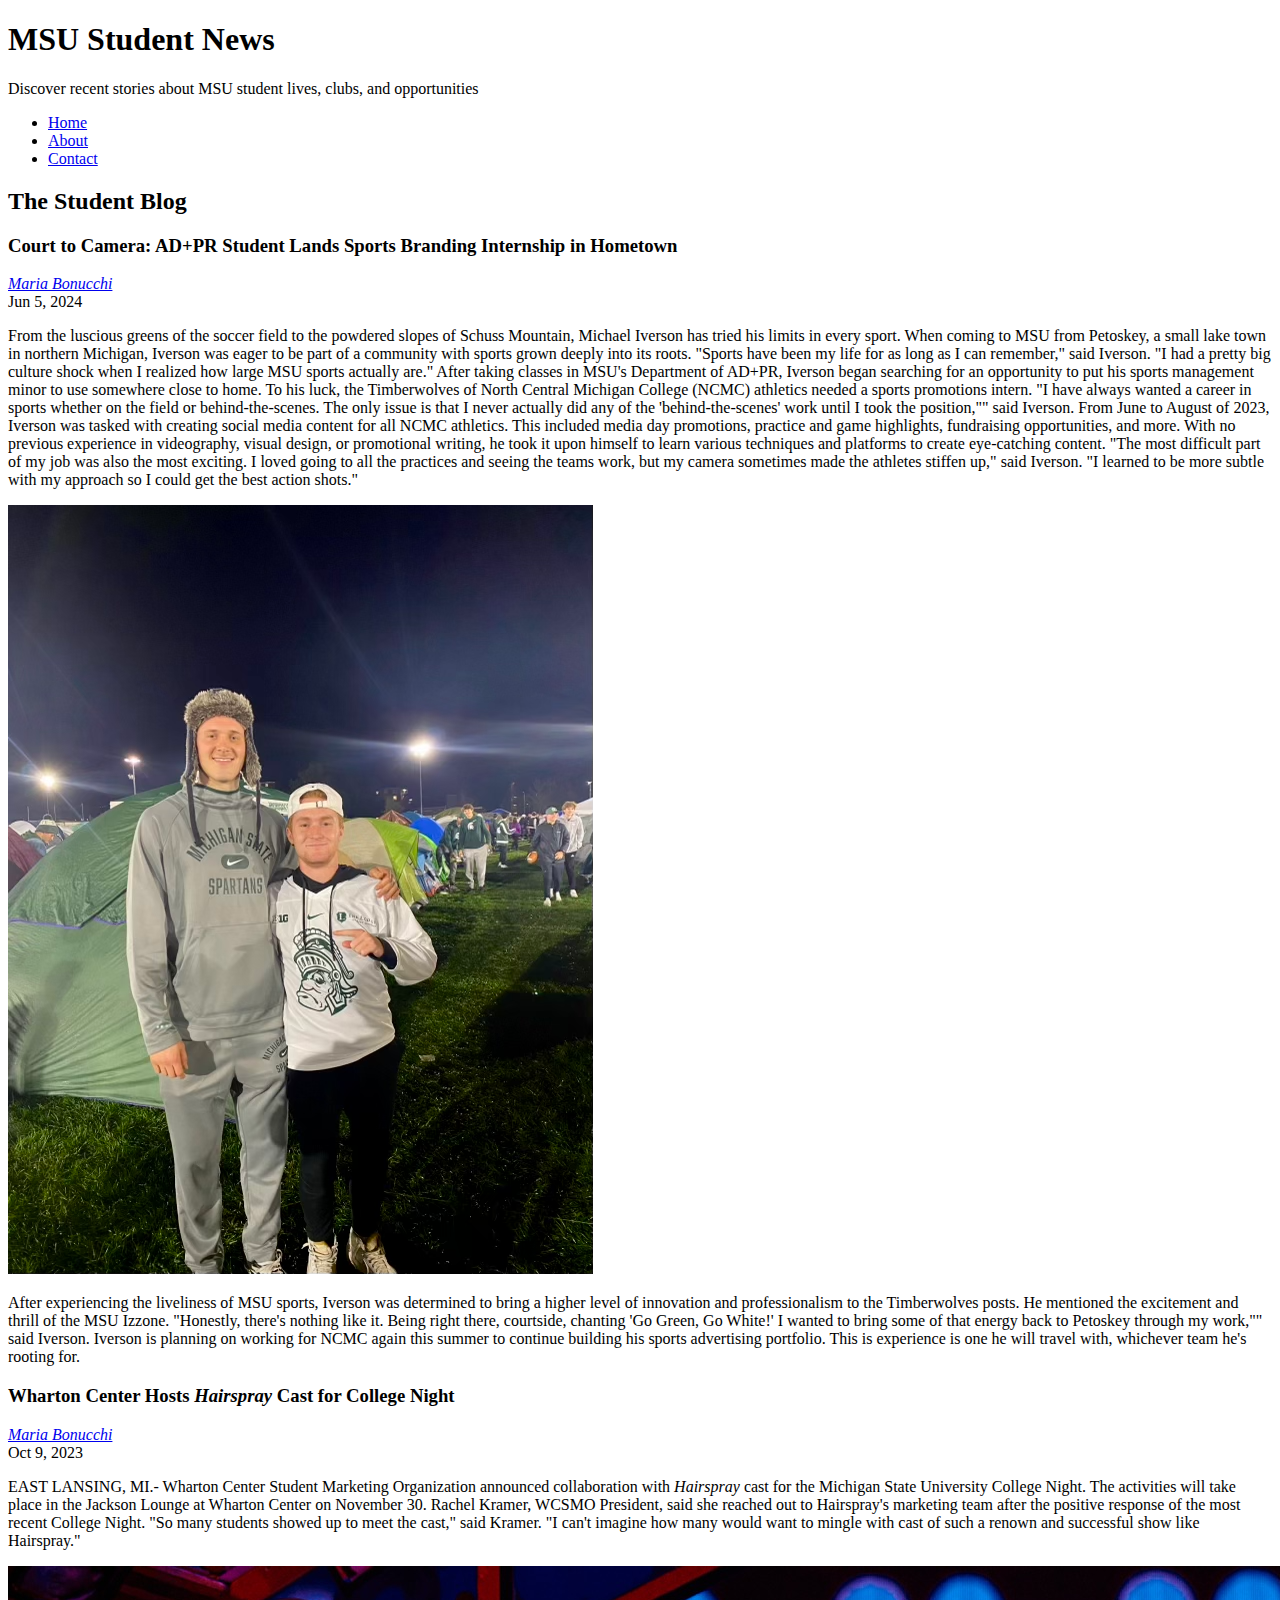
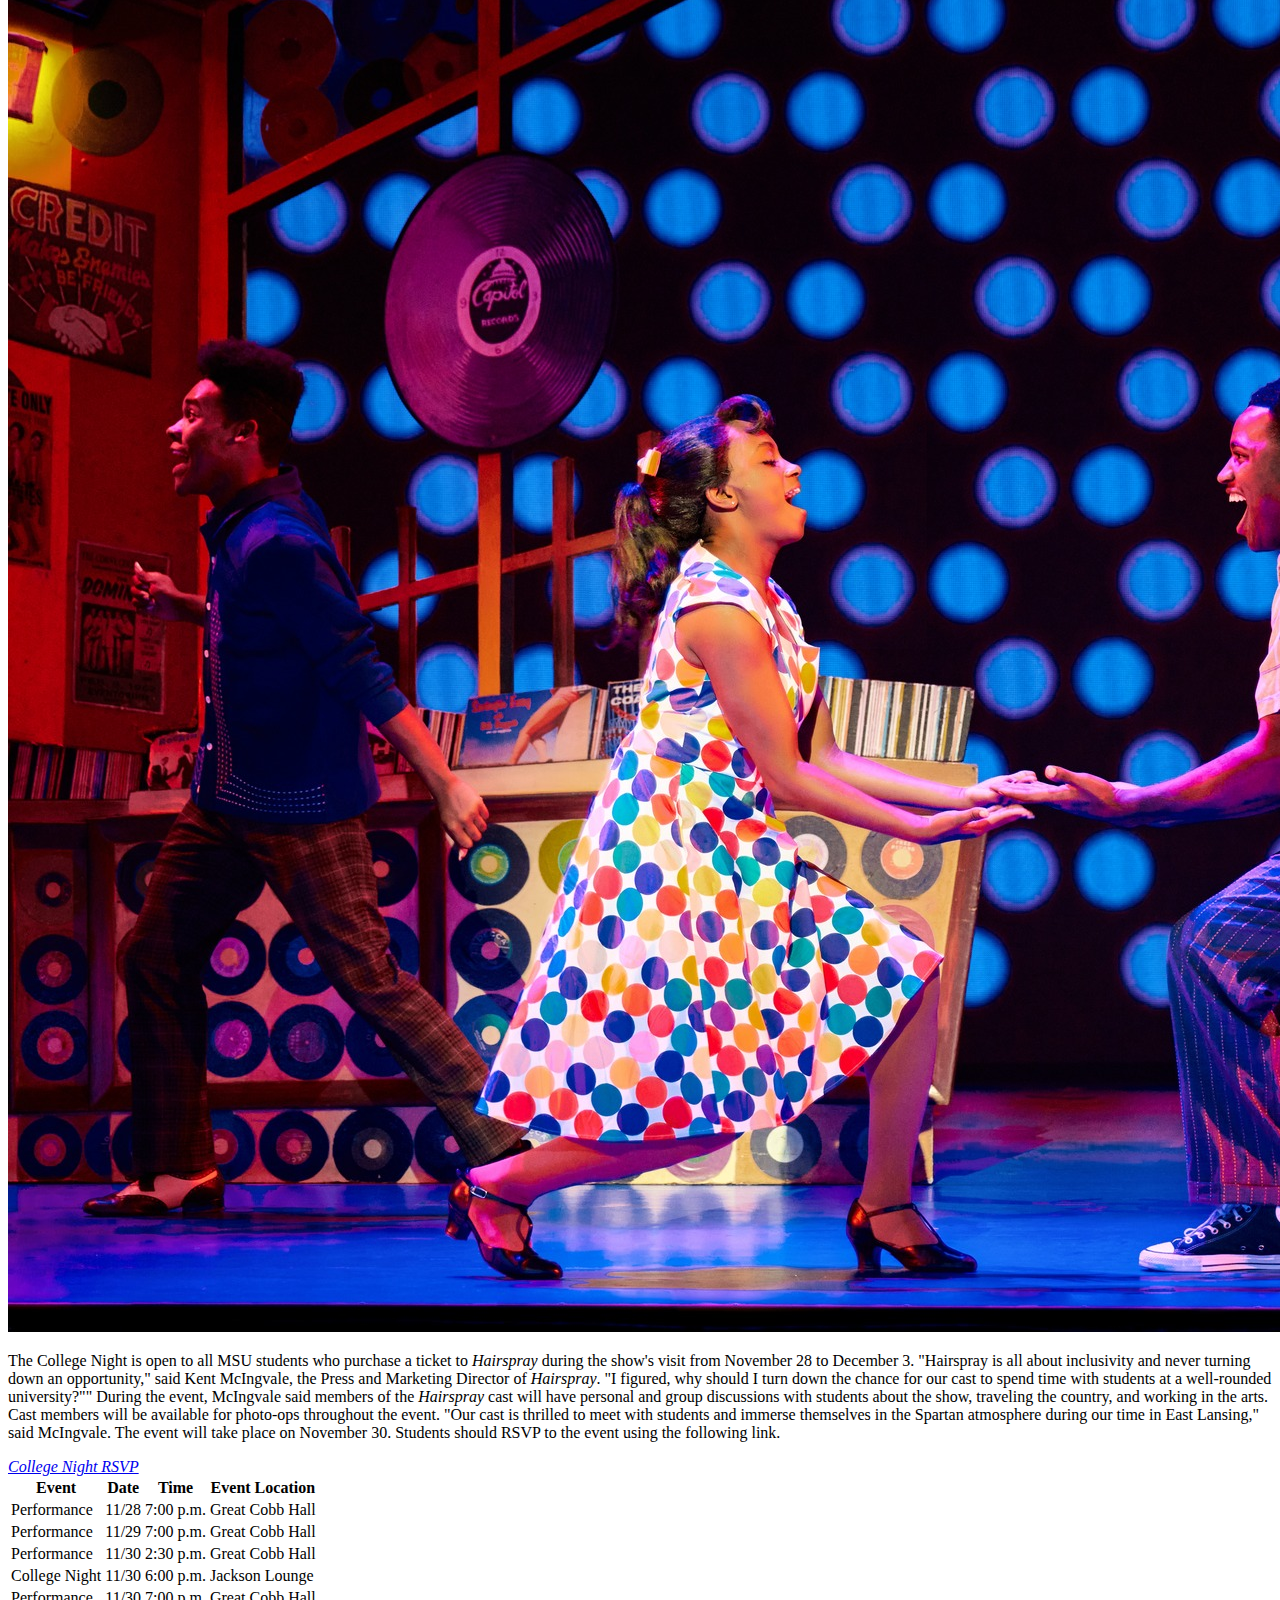
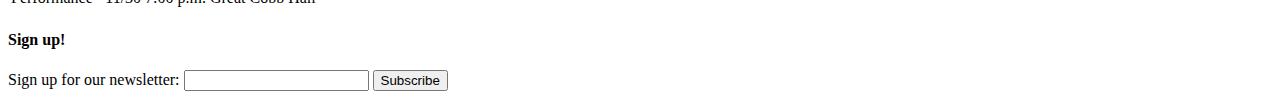
==== index.html @ 0852ae17 "recreation" ====
<!DOCTYPE html>
<html lang="en">
<head>
    <meta charset="UTF-8">
    <meta name="viewport" content="width=device-width, initial-scale=1.0">
    <title>Blog</title>
</head>
<body>
    <header>
        <h1>MSU Student News</h1>
        <p>Discover recent stories about MSU student lives, clubs, and opportunities</p>
        <nav>
            <ul>
                <li><a href="index.html">Home</a></li>
                <li><a href="about.html">About</a></li>
                <li><a href="contact.html">Contact</a></li>
            </ul>
        </nav>
    </header>
    <section id="blog">
        <h2>The Student Blog</h2>
        <article class="blog-post">
            <h3>Court to Camera: AD+PR Student Lands Sports Branding Internship in Hometown</h3>
            <address class="author"><a rel="author" href="https://www.linkedin.com/in/mariabonucchi/">Maria Bonucchi</a></address>
            <time datetime="2024-06-05" title="June 5, 2024">Jun 5, 2024</time>
            <p>
                From the luscious greens of the soccer field to the powdered slopes of Schuss Mountain, Michael Iverson has tried his limits in every sport. When coming to MSU from Petoskey, a small lake town in northern Michigan, Iverson was eager to be part of a community with sports grown deeply into its roots. "Sports have been my life for as long as I can remember," said Iverson. "I had a pretty big culture shock when I realized how large MSU sports actually are." After taking classes in MSU's Department of AD+PR, Iverson began searching for an opportunity to put his sports management minor to use somewhere close to home. To his luck, the Timberwolves of North Central Michigan College (NCMC) athletics needed a sports promotions intern. "I have always wanted a career in sports whether on the field or behind-the-scenes. The only issue is that I never actually did any of the 'behind-the-scenes' work until I took the position,"" said Iverson. From June to August of 2023, Iverson was tasked with creating social media content for all NCMC athletics. This included media day promotions, practice and game highlights, fundraising opportunities, and more. With no previous experience in videography, visual design, or promotional writing, he took it upon himself to learn various techniques and platforms to create eye-catching content. "The most difficult part of my job was also the most exciting. I loved going to all the practices and seeing the teams work, but my camera sometimes made the athletes stiffen up," said Iverson. "I learned to be more subtle with my approach so I could get the best action shots." 
            </p>
            <p><img alt="Pictured is Iverson (right) celebrating his love of sports with former MSU Men's Basketball player Joey Hauser (left) at the 2022 Izzone Campout." src="images/izzone.png"/></p>
            <p>
                After experiencing the liveliness of MSU sports, Iverson was determined to bring a higher level of innovation and professionalism to the Timberwolves posts. He mentioned the excitement and thrill of the MSU Izzone. "Honestly, there's nothing like it. Being right there, courtside, chanting 'Go Green, Go White!' I wanted to bring some of that energy back to Petoskey through my work,"" said Iverson. Iverson is planning on working for NCMC again this summer to continue building his sports advertising portfolio. This is experience is one he will travel with, whichever team he's rooting for.
            </p>
        </article>
        <article class="blog-post">
                <h3>Wharton Center Hosts <em>Hairspray</em> Cast for College Night</h3>
                <address class="author"><a rel="author" href="https://www.linkedin.com/in/mariabonucchi/">Maria Bonucchi</a></address>
                <time datetime="2023-10-09" title="October 9, 2023">Oct 9, 2023</time>
                <p>
                    EAST LANSING, MI.- Wharton Center Student Marketing Organization announced collaboration with <em>Hairspray</em> cast for the Michigan State University College Night. The activities will take place in the Jackson Lounge at Wharton Center on November 30. Rachel Kramer, WCSMO President, said she reached out to Hairspray's marketing team after the positive response of the most recent College Night. "So many students showed up to meet the cast," said Kramer. "I can't imagine how many would want to mingle with cast of such a renown and successful show like Hairspray."
                </p>
                <p><img alt="Pictured is the Hairspray cast performing on the tour." src="images/hairspray.jpg"/></p>
                <p>
                    The College Night is open to all MSU students who purchase a ticket to <em>Hairspray</em> during the show's visit from November 28 to December 3. "Hairspray is all about inclusivity and never turning down an opportunity," said Kent McIngvale, the Press and Marketing Director of <em>Hairspray</em>. "I figured, why should I turn down the chance for our cast to spend time with students at a well-rounded university?"" During the event, McIngvale said members of the <em>Hairspray</em> cast will have personal and group discussions with students about the show, traveling the country, and working in the arts. Cast members will be available for photo-ops throughout the event. "Our cast is thrilled to meet with students and immerse themselves in the Spartan atmosphere during our time in East Lansing," said McIngvale. The event will take place on November 30. Students should RSVP to the event using the following link. 
                </p>
                <address class="RSVP"><a rel="RSVP" href="https://www.facebook.com/WhartonCenterStudents">College Night RSVP</a></address>
                <table>
                    <tr>
                        <th>Event</th>
                        <th>Date</th>
                        <th>Time</th>
                        <th>Event Location</th>
                    </tr>
                    <tr>
                        <td>Performance</td>
                        <td>11/28</td>
                        <td>7:00 p.m.</td>
                        <td>Great Cobb Hall</td>
                    </tr>
                    <tr>
                        <td>Performance</td>
                        <td>11/29</td>
                        <td>7:00 p.m.</td>
                        <td>Great Cobb Hall</td>
                    </tr>
                    <tr>
                        <td>Performance</td>
                        <td>11/30</td>
                        <td>2:30 p.m.</td>
                        <td>Great Cobb Hall</td>
                    </tr>
                    <tr>
                        <td>College Night</td>
                        <td>11/30</td>
                        <td>6:00 p.m.</td>
                        <td>Jackson Lounge</td>
                    </tr>
                    <tr>
                        <td>Performance</td>
                        <td>11/30</td>
                        <td>7:00 p.m.</td>
                        <td>Great Cobb Hall</td>
                    </tr>
                </table>
        </article>
    </section>
    <section>
        <h4>Sign up!</h4>
        <form>
            <label>Sign up for our newsletter:
                <input type="text">
            </label>
            <button>Subscribe</button>
        </form>
    </section>
</body>
</html>
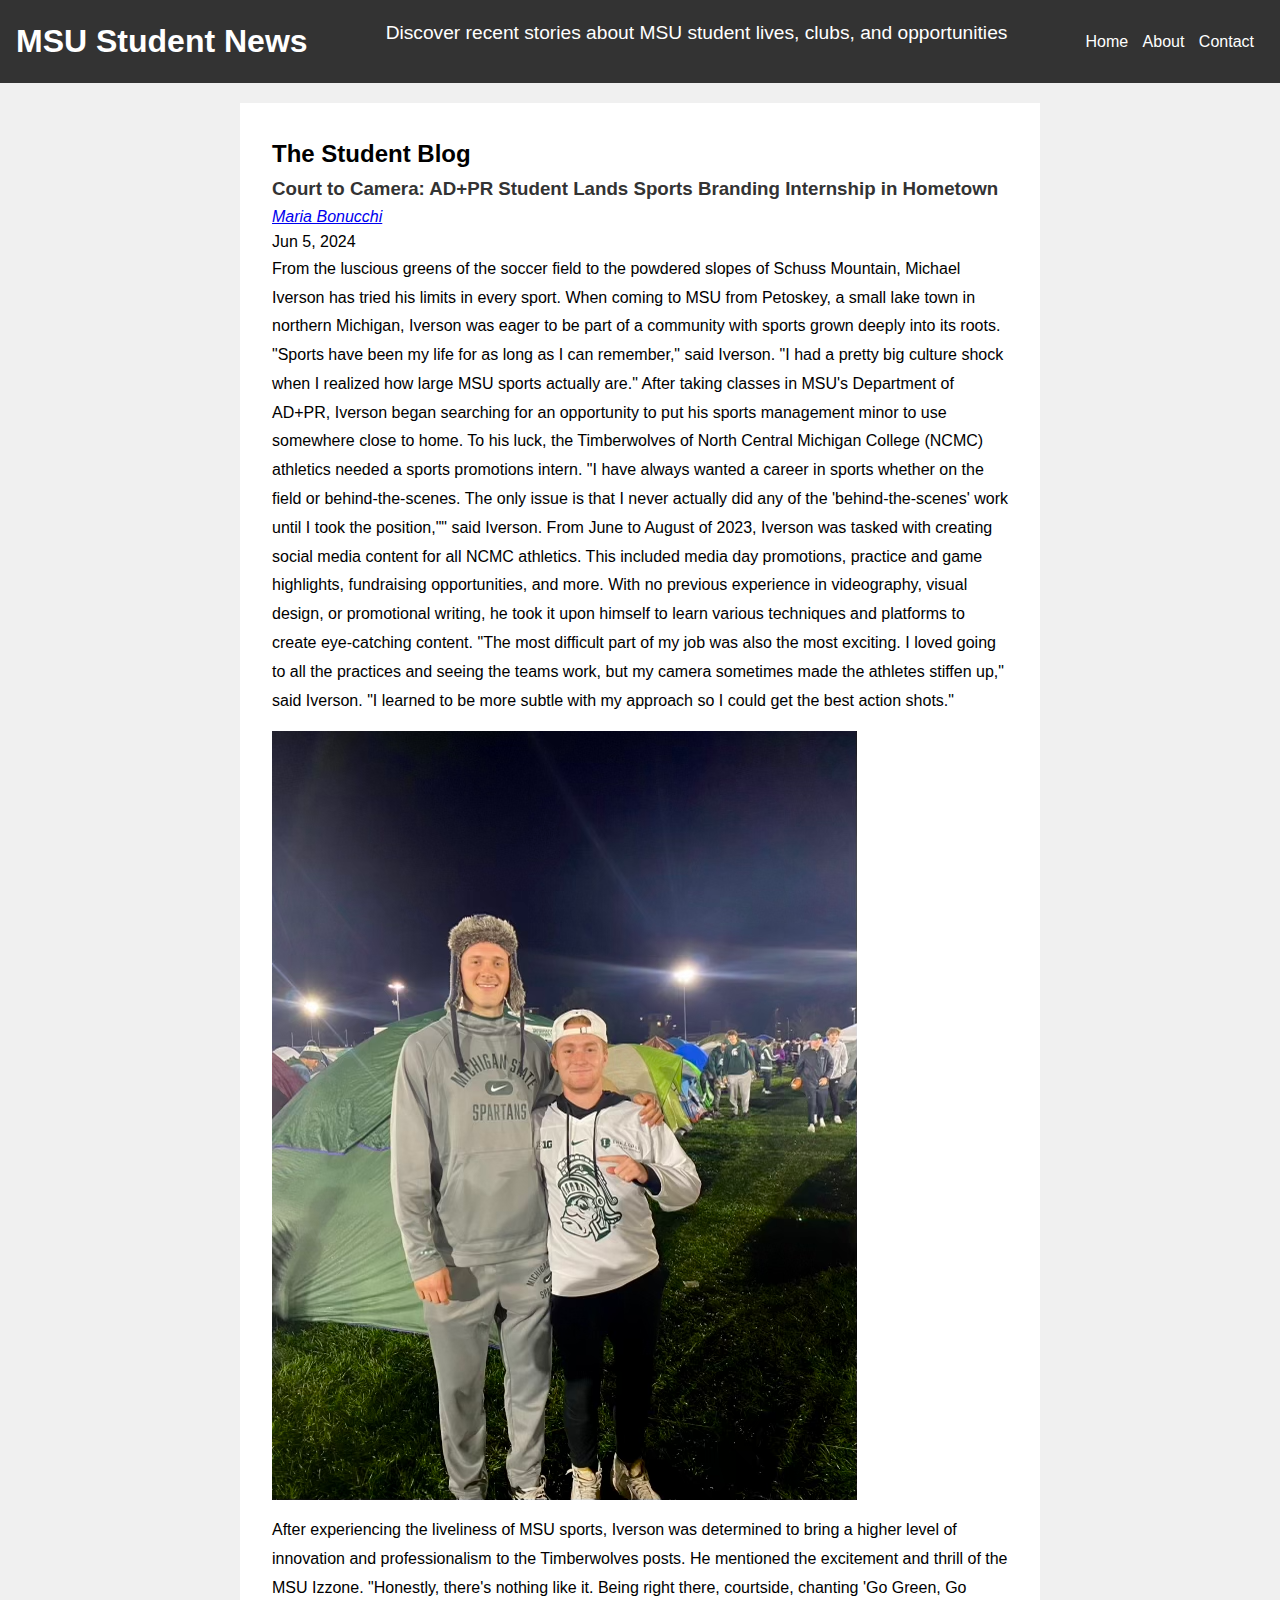
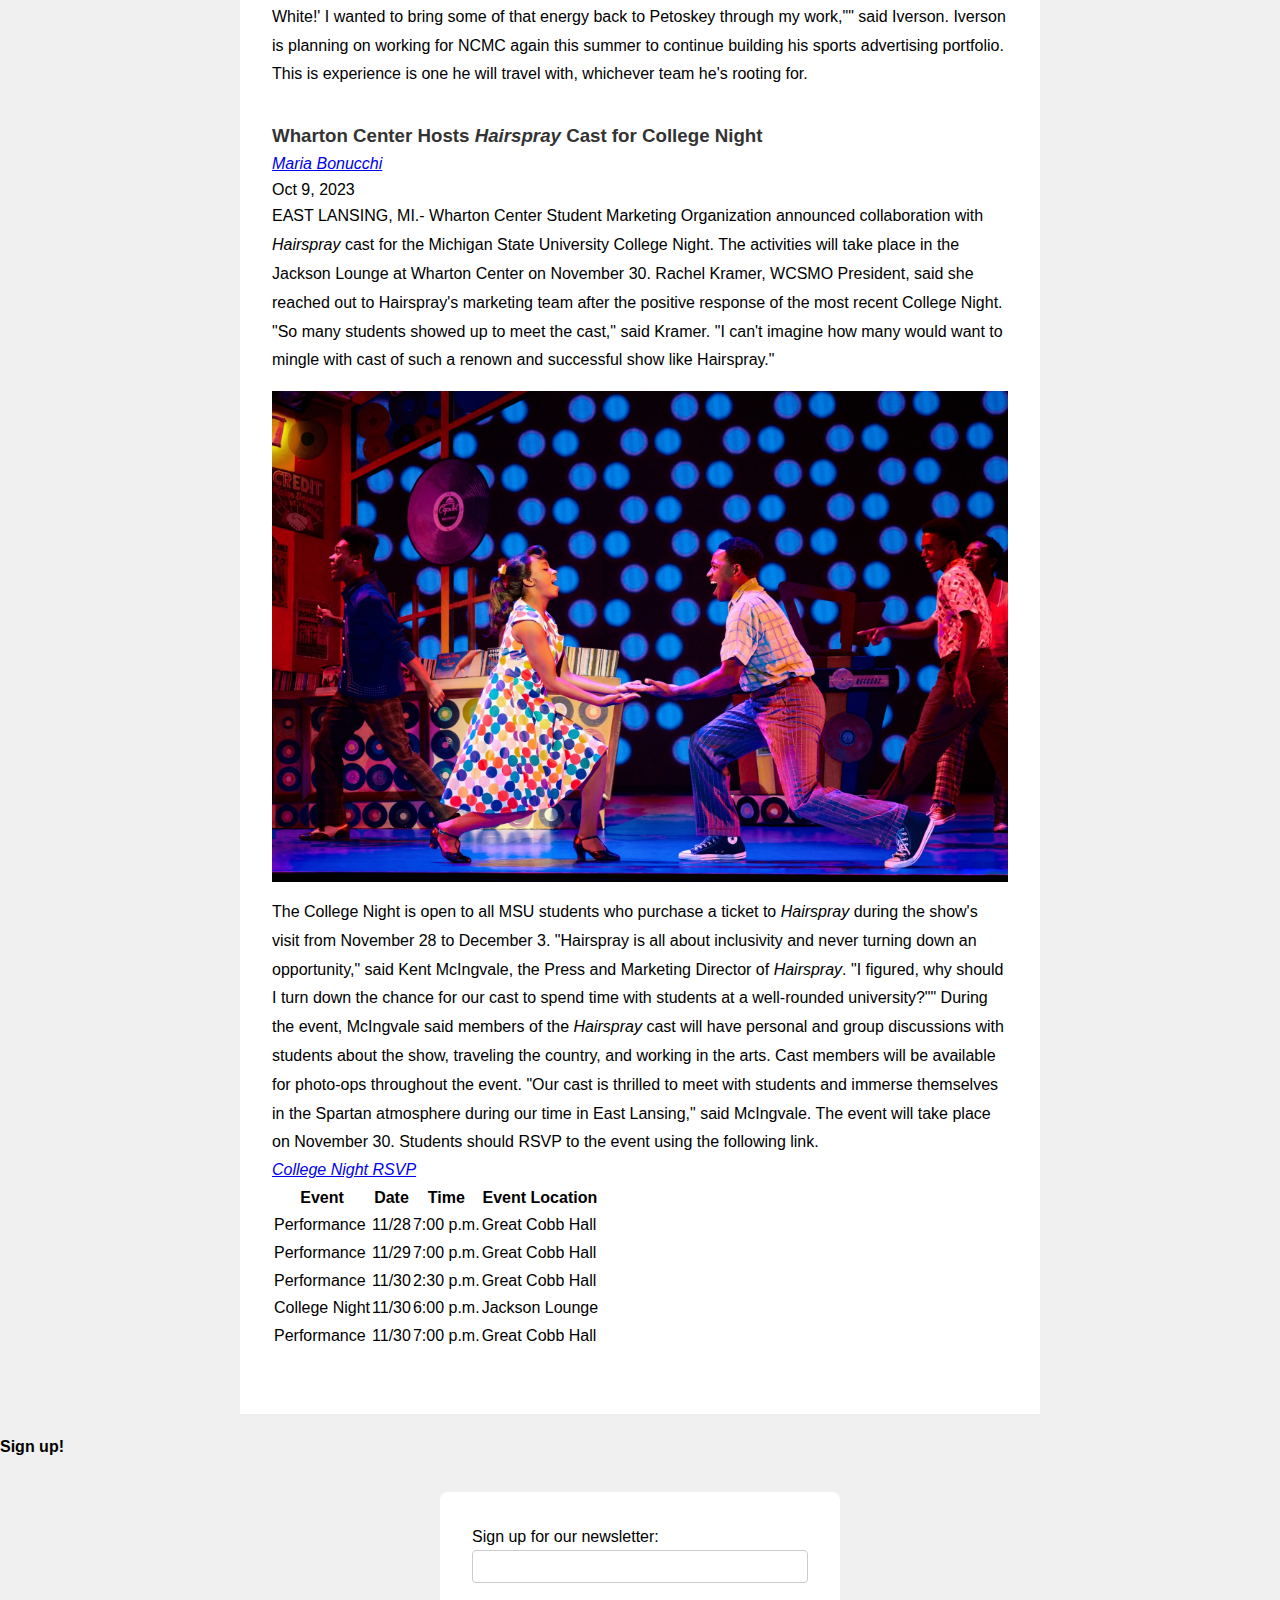
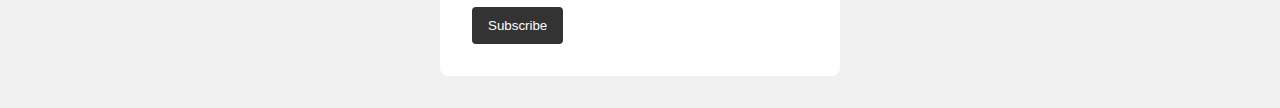
==== commit c05a91ce: "link to css" ====
--- a/index.html
+++ b/index.html
@@ -4,6 +4,7 @@
     <meta charset="UTF-8">
     <meta name="viewport" content="width=device-width, initial-scale=1.0">
     <title>Blog</title>
+    <link rel="stylesheet" href="style.css">
 </head>
 <body>
     <header>
--- a/style.css
+++ b/style.css
@@ -0,0 +1,170 @@
+
+
+
+* {
+    margin: 0;
+    padding: 0;
+    box-sizing: border-box;
+}
+
+/* Global styles */
+body {
+    font-family: Arial, sans-serif;
+    line-height: 1.6;
+    background-color: #f0f0f0;
+    margin: 0;
+    padding: 0;
+}
+
+header {
+    background-color: #333;
+    color: white;
+    padding: 1rem;
+    text-align: center;
+}
+
+header h1 {
+    margin: 0;
+    font-size: 2rem;
+}
+
+header p {
+    font-size: 1.2rem;
+    margin-bottom: 1rem;
+}
+
+nav ul {
+    list-style-type: none;
+    padding: 0;
+}
+
+nav ul li {
+    display: inline;
+    margin-right: 10px;
+}
+
+nav ul li a {
+    color: white;
+    text-decoration: none;
+}
+
+nav ul li a:hover {
+    text-decoration: underline;
+}
+
+/* Blog section */
+#blog {
+    padding: 2rem;
+    background-color: white;
+    margin: 20px auto;
+    max-width: 800px;
+}
+
+.blog-post {
+    margin-bottom: 2rem;
+}
+
+.blog-post h3 {
+    color: #333;
+}
+
+.blog-post p {
+    line-height: 1.8;
+}
+
+.blog-post img {
+    max-width: 100%;
+    height: auto;
+    display: block;
+    margin: 1rem 0;
+}
+
+/* Form section */
+form {
+    margin: 2rem auto;
+    max-width: 400px;
+    background-color: #fff;
+    padding: 2rem;
+    border-radius: 8px;
+}
+
+form label {
+    display: block;
+    margin-bottom: 0.5rem;
+}
+
+form input[type="text"],
+form input[type="tel"],
+form select,
+form textarea {
+    width: 100%;
+    padding: 0.5rem;
+    margin-bottom: 1rem;
+    border: 1px solid #ccc;
+    border-radius: 4px;
+}
+
+form button {
+    background-color: #333;
+    color: white;
+    border: none;
+    padding: 0.7rem 1rem;
+    cursor: pointer;
+    border-radius: 4px;
+}
+
+form button:hover {
+    background-color: #555;
+}
+
+/* About section */
+.about-post {
+    width: 100%;
+    margin: 0 auto;
+    padding: 1rem;
+}
+
+.about-post img {
+    width: 500px;
+    height: auto;
+    display: block;
+    margin: 1rem 0;
+}
+
+.about-post ul {
+    list-style-type: none;
+    padding-left: 1rem;
+}
+
+.about-post ul li {
+    margin-bottom: 0.5rem;
+}
+
+.about-post ul ul {
+    padding-left: 1rem;
+}
+
+/* Media queries */
+@media (min-width: 768px) {
+    header {
+        display: flex;
+        justify-content: space-between;
+        align-items: center;
+    }
+
+    nav ul {
+        margin-top: 0;
+    }
+
+    main {
+        display: flex;
+        justify-content: center;
+        align-items: flex-start;
+    }
+
+    .about-post {
+        padding: 2rem;
+    }
+}
+
+
